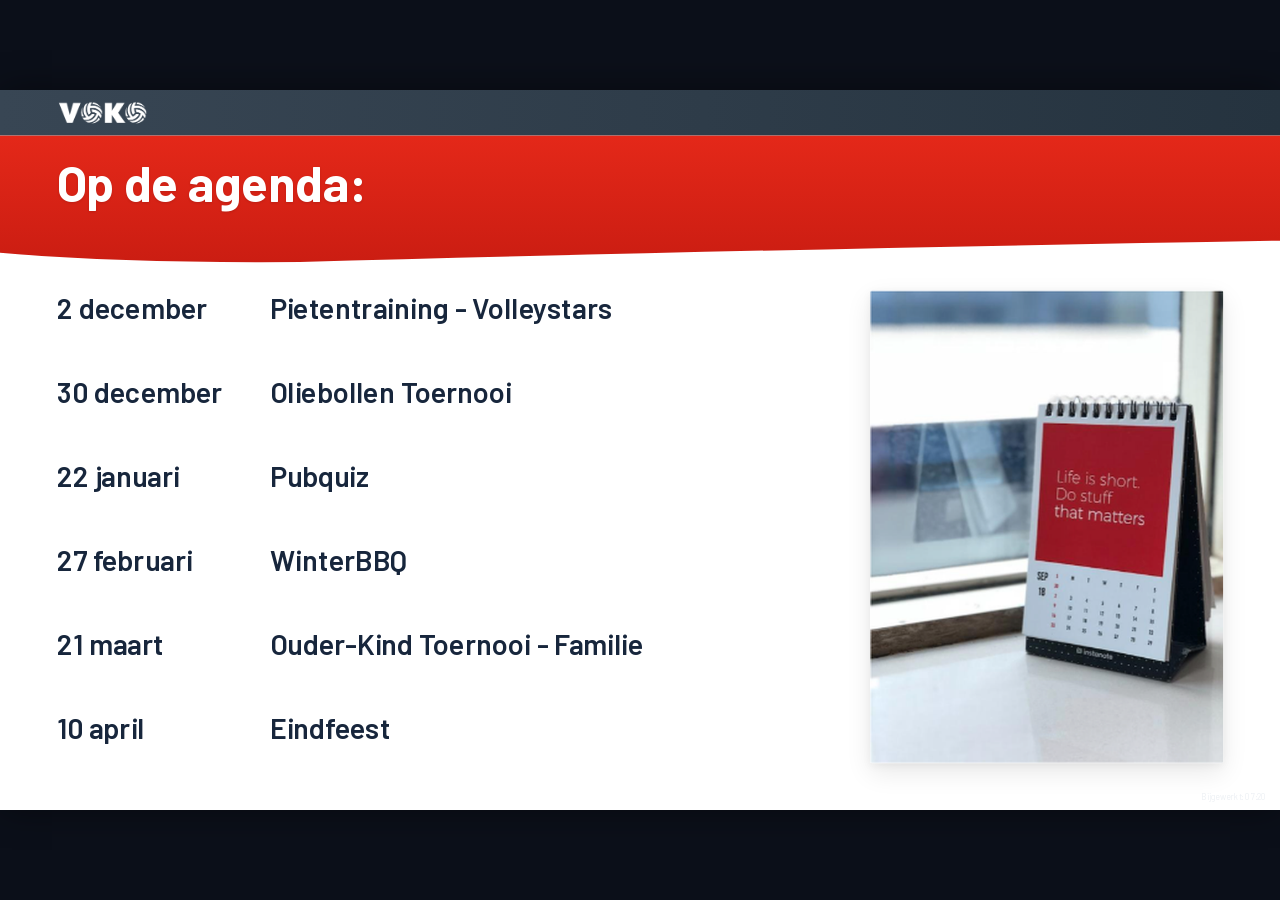
==== index.html @ cb3038ce "Initial commit: VOKO Yodeck Agenda slide & scraper pipeline" ====
<!DOCTYPE html>
<html lang="nl">
<head>
  <meta charset="UTF-8">
  <meta name="viewport" content="width=device-width, initial-scale=1.0">
  <meta http-equiv="X-UA-Compatible" content="ie=edge">
  <title>VOKO Digital Signage - Op de agenda</title>
  <link rel="stylesheet" href="style.css">
</head>
<body>

  <div id="viewport-scaler">
    <div id="slide-canvas">
      
      <!-- 1. Bovenbalk met wit VOKO logo -->
      <header class="top-bar">
        <img src="assets/voko_wit.png" alt="VOKO Logo" class="voko-logo">
      </header>

      <!-- 2. Rode Banner met 'Op de agenda:' en subtiele curve onderzijde -->
      <div class="red-banner-wrapper">
        <svg class="banner-svg" viewBox="0 0 1920 192" preserveAspectRatio="none" xmlns="http://www.w3.org/2000/svg">
          <defs>
            <linearGradient id="vokoRedGrad" x1="0%" y1="0%" x2="0%" y2="100%">
              <stop offset="0%" stop-color="#e42819" />
              <stop offset="100%" stop-color="#cb1d12" />
            </linearGradient>
          </defs>
          <path d="M 0,0 L 1920,0 L 1920,158 Q 1100,172 450,190 Q 180,192 0,176 Z" fill="url(#vokoRedGrad)" />
        </svg>
        <div class="banner-content">
          <h1 class="banner-title">Op de agenda:</h1>
        </div>
      </div>

      <!-- 3. Hoofdcontent: Agenda links, Bureaukalender rechts -->
      <main class="content-area">
        <div class="agenda-column" id="agenda-container">
          <!-- Fallback items worden direct gerenderd om flikkeringen te voorkomen -->
          <div class="agenda-row">
            <div class="agenda-date">2 december</div>
            <div class="agenda-title">Pietentraining - Volleystars</div>
          </div>
          <div class="agenda-row">
            <div class="agenda-date">30 december</div>
            <div class="agenda-title">Oliebollen Toernooi</div>
          </div>
          <div class="agenda-row">
            <div class="agenda-date">22 januari</div>
            <div class="agenda-title">Pubquiz</div>
          </div>
          <div class="agenda-row">
            <div class="agenda-date">27 februari</div>
            <div class="agenda-title">WinterBBQ</div>
          </div>
          <div class="agenda-row">
            <div class="agenda-date">21 maart</div>
            <div class="agenda-title">Ouder-Kind Toernooi - Familie</div>
          </div>
          <div class="agenda-row">
            <div class="agenda-date">10 april</div>
            <div class="agenda-title">Eindfeest</div>
          </div>
        </div>

        <div class="calendar-column">
          <img src="assets/calendar.png" alt="Life is short. Do stuff that matters" class="calendar-image">
        </div>
      </main>

      <!-- Subtiele timestamp voor diagnostiek bij narrowcasting inspectie -->
      <div class="signage-status" id="status-indicator">VOKO Digital Signage</div>

    </div>
  </div>

  <script>
    // -------------------------------------------------------------------------
    // 1. Automatische Schaling naar elk schermformaat (behoudt vaste 16:9 verhouding)
    // -------------------------------------------------------------------------
    function fitViewport() {
      const canvas = document.getElementById('slide-canvas');
      if (!canvas) return;
      const targetWidth = 1920;
      const targetHeight = 1080;
      const currentWidth = window.innerWidth;
      const currentHeight = window.innerHeight;

      const scale = Math.min(currentWidth / targetWidth, currentHeight / targetHeight);
      canvas.style.transform = `scale(${scale})`;
    }

    window.addEventListener('resize', fitViewport);
    window.addEventListener('DOMContentLoaded', fitViewport);
    fitViewport();

    // -------------------------------------------------------------------------
    // 2. Client-Side Auto-Refresh (elke 15 minuten nieuwe agenda.json ophalen)
    // -------------------------------------------------------------------------
    const REFRESH_INTERVAL_MS = 15 * 60 * 1000; // 15 minuten
    let currentAgendaFingerprint = '';

    async function fetchAgenda() {
      try {
        // Cache-buster parameter voorkomt verouderde HTTP cache op de Yodeck player
        const cacheBuster = Date.now();
        const response = await fetch(`agenda.json?v=${cacheBuster}`, {
          headers: { 'Accept': 'application/json' },
          cache: 'no-store'
        });

        if (!response.ok) {
          throw new Error(`HTTP fout: ${response.status}`);
        }

        const data = await response.json();
        if (!data || !Array.isArray(data.items)) {
          throw new Error('Ongeldige JSON structuur ontvangen');
        }

        const items = data.items.slice(0, 6);
        const newFingerprint = JSON.stringify(items);

        // Update DOM alleen als data daadwerkelijk is veranderd
        if (newFingerprint !== currentAgendaFingerprint) {
          updateAgendaDOM(items);
          currentAgendaFingerprint = newFingerprint;
        }

        // Werk statusindicator bij
        const statusEl = document.getElementById('status-indicator');
        if (statusEl) {
          const now = new Date();
          const timeStr = now.toLocaleTimeString('nl-NL', { hour: '2-digit', minute: '2-digit' });
          statusEl.textContent = `Bijgewerkt: ${timeStr}`;
        }
      } catch (err) {
        console.warn('Agenda refresh waarschuwing (bestaande weergave blijft behouden):', err);
      }
    }

    function updateAgendaDOM(items) {
      const container = document.getElementById('agenda-container');
      if (!container) return;

      // Zachte overgang bij updates
      const existingRows = container.querySelectorAll('.agenda-row');
      existingRows.forEach(row => row.classList.add('fade-out'));

      setTimeout(() => {
        container.innerHTML = '';
        items.forEach(item => {
          const row = document.createElement('div');
          row.className = 'agenda-row fade-out';

          const dateEl = document.createElement('div');
          dateEl.className = 'agenda-date';
          dateEl.textContent = item.datum || '';

          const titleEl = document.createElement('div');
          titleEl.className = 'agenda-title';
          titleEl.textContent = item.titel || '';

          row.appendChild(dateEl);
          row.appendChild(titleEl);
          container.appendChild(row);

          // Force reflow en fade in
          requestAnimationFrame(() => {
            row.classList.remove('fade-out');
          });
        });
      }, 350);
    }

    // Direct ophalen bij pagina-initialisatie & periodieke timer instellen
    fetchAgenda();
    setInterval(fetchAgenda, REFRESH_INTERVAL_MS);
  </script>

</body>
</html>
---- style.css ----
/* ==========================================================================
   VOKO Digital Signage - Narrowcasting Agenda Slide (1920x1080)
   ========================================================================== */

/* Local Barlow Fonts (matching official VOKO brand identity) */
@font-face {
  font-family: 'Barlow';
  font-style: normal;
  font-weight: 400;
  src: url('assets/fonts/barlow-400-normal-17ef8a.woff2') format('woff2');
  font-display: swap;
}

@font-face {
  font-family: 'Barlow';
  font-style: normal;
  font-weight: 500;
  src: url('assets/fonts/barlow-500-normal-acf24d.woff2') format('woff2');
  font-display: swap;
}

@font-face {
  font-family: 'Barlow';
  font-style: normal;
  font-weight: 600;
  src: url('assets/fonts/barlow-600-normal-7abf44.woff2') format('woff2');
  font-display: swap;
}

@font-face {
  font-family: 'Barlow';
  font-style: normal;
  font-weight: 700;
  src: url('assets/fonts/barlow-700-normal-4a2043.woff2') format('woff2');
  font-display: swap;
}

/* Reset & Viewport Base */
* {
  margin: 0;
  padding: 0;
  box-sizing: border-box;
}

html, body {
  width: 100%;
  height: 100%;
  overflow: hidden;
  background-color: #0b0f19;
  font-family: 'Barlow', -apple-system, BlinkMacSystemFont, 'Segoe UI', Roboto, 'Helvetica Neue', Arial, sans-serif;
  -webkit-font-smoothing: antialiased;
  -moz-osx-font-smoothing: grayscale;
}

/* Fixed 1920x1080 Canvas with Automatic Viewport Fitting */
#viewport-scaler {
  position: absolute;
  top: 0;
  left: 0;
  width: 100vw;
  height: 100vh;
  display: flex;
  align-items: center;
  justify-content: center;
  overflow: hidden;
}

#slide-canvas {
  width: 1920px;
  height: 1080px;
  min-width: 1920px;
  min-height: 1080px;
  max-width: 1920px;
  max-height: 1080px;
  background: #ffffff;
  position: relative;
  overflow: hidden;
  transform-origin: center center;
  box-shadow: 0 0 50px rgba(0, 0, 0, 0.4);
}

/* --------------------------------------------------------------------------
   1. Bovenbalk: Donkergrijze gradient strook met wit VOKO logo
   -------------------------------------------------------------------------- */
.top-bar {
  width: 100%;
  height: 68px;
  background: linear-gradient(90deg, #384654 0%, #2e3c49 55%, #25333f 100%);
  display: flex;
  align-items: center;
  padding: 0 85px;
  position: relative;
  z-index: 10;
}

.top-bar .voko-logo {
  height: 38px;
  width: auto;
  display: block;
  object-fit: contain;
}

/* --------------------------------------------------------------------------
   2. Rode Banner: VOKO Rood met subtiele golfcurve aan de onderkant
   -------------------------------------------------------------------------- */
.red-banner-wrapper {
  position: relative;
  width: 100%;
  height: 192px;
  z-index: 5;
}

.banner-svg {
  position: absolute;
  top: 0;
  left: 0;
  width: 1920px;
  height: 192px;
  display: block;
  pointer-events: none;
}

.banner-content {
  position: absolute;
  top: 0;
  left: 0;
  width: 100%;
  height: 100%;
  padding: 30px 85px 0 85px;
  display: flex;
  align-items: flex-start;
  z-index: 2;
}

.banner-title {
  color: #ffffff;
  font-size: 74px;
  font-weight: 700;
  letter-spacing: -0.5px;
  line-height: 1.1;
  text-shadow: 0 2px 4px rgba(0, 0, 0, 0.12);
}

/* --------------------------------------------------------------------------
   3. Hoofdcontent: 2 Kolommen (Agenda Links, Kalender Rechts)
   -------------------------------------------------------------------------- */
.content-area {
  position: absolute;
  top: 260px;
  bottom: 0;
  left: 0;
  right: 0;
  display: flex;
  justify-content: space-between;
  align-items: flex-start;
  padding: 40px 85px 50px 85px;
}

/* Linkerkolom: 6 Rijen met Datums & Activiteiten */
.agenda-column {
  width: 1140px;
  height: 710px;
  display: flex;
  flex-direction: column;
  justify-content: space-between;
}

.agenda-row {
  display: flex;
  align-items: baseline;
  height: 80px;
  opacity: 1;
  transition: opacity 0.35s ease, transform 0.35s ease;
}

.agenda-row.fade-out {
  opacity: 0;
  transform: translateY(-8px);
}

.agenda-date {
  width: 320px;
  min-width: 320px;
  font-size: 43px;
  font-weight: 600;
  color: #17263c;
  line-height: 1.25;
  white-space: nowrap;
}

.agenda-title {
  flex: 1;
  font-size: 43px;
  font-weight: 600;
  color: #17263c;
  line-height: 1.25;
  white-space: nowrap;
  overflow: hidden;
  text-overflow: ellipsis;
  padding-right: 20px;
}

/* Rechterkolom: Kalender Afbeelding */
.calendar-column {
  width: 540px;
  height: 720px;
  display: flex;
  align-items: flex-start;
  justify-content: flex-end;
}

.calendar-image {
  width: 530px;
  height: 710px;
  object-fit: cover;
  border-radius: 4px;
  box-shadow: 0 14px 38px rgba(0, 0, 0, 0.09), 0 4px 12px rgba(0, 0, 0, 0.05);
  display: block;
}

/* Footer / status (subtiel verborgen voor digital signage display) */
.signage-status {
  position: absolute;
  bottom: 12px;
  right: 20px;
  font-size: 13px;
  color: #cbd5e1;
  opacity: 0.35;
  font-weight: 400;
  pointer-events: none;
}
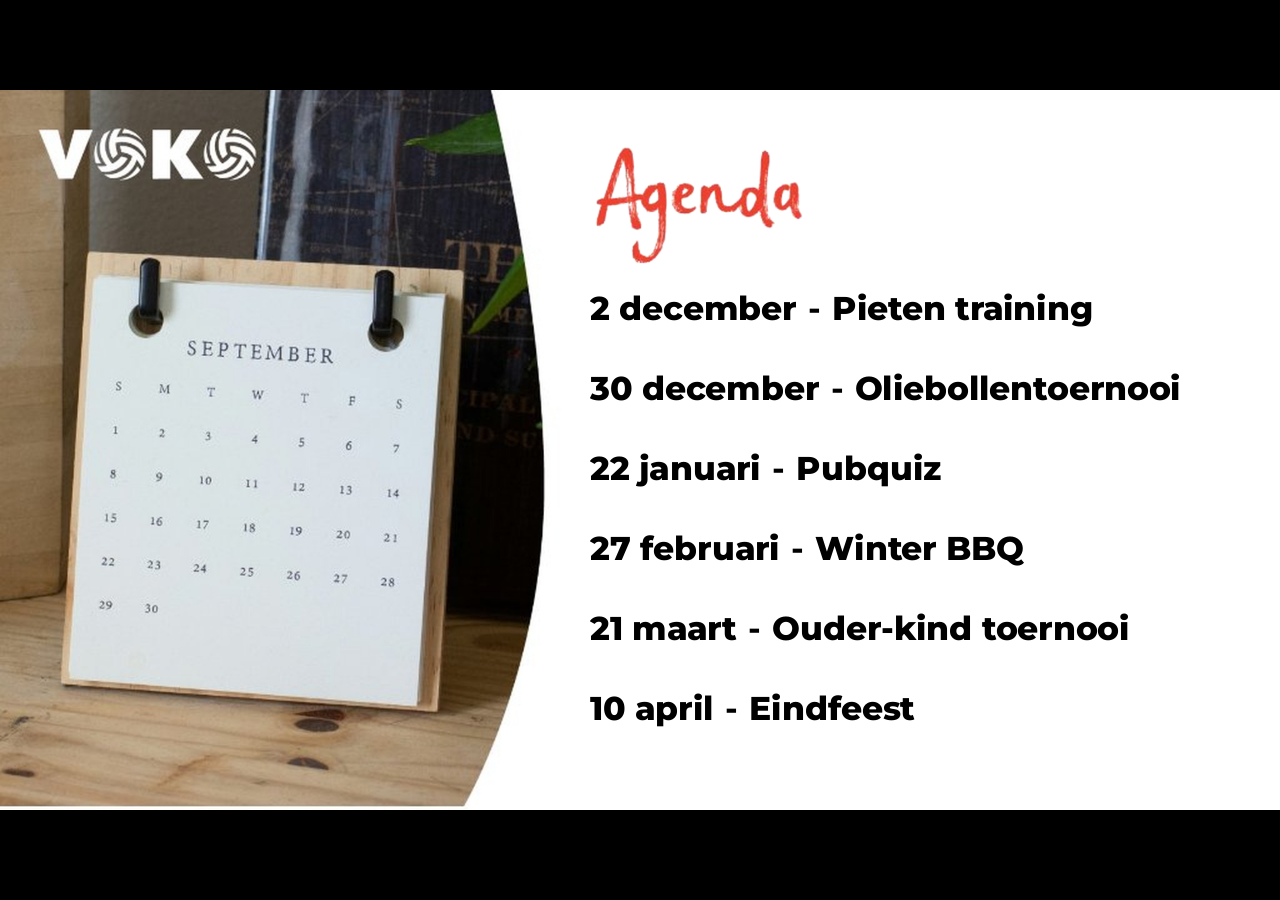
==== commit 4fcf8033: "Vormgeving agenda slide vernieuwd naar modern kalender-ontwerp" ====
--- a/index.html
+++ b/index.html
@@ -4,71 +4,124 @@
   <meta charset="UTF-8">
   <meta name="viewport" content="width=device-width, initial-scale=1.0">
   <meta http-equiv="X-UA-Compatible" content="ie=edge">
-  <title>VOKO Digital Signage - Op de agenda</title>
-  <link rel="stylesheet" href="style.css">
+  <title>VOKO Digital Signage - Agenda</title>
+  
+  <!-- Montserrat voor de karakteristieke strakke, zware typografie conform het nieuwe kalender-ontwerp -->
+  <link rel="preconnect" href="https://fonts.googleapis.com">
+  <link rel="preconnect" href="https://fonts.gstatic.com" crossorigin>
+  <link href="https://fonts.googleapis.com/css2?family=Montserrat:wght@800;900&display=swap" rel="stylesheet">
+
+  <style>
+    * {
+      box-sizing: border-box;
+      margin: 0;
+      padding: 0;
+    }
+
+    html, body {
+      width: 100%;
+      height: 100%;
+      overflow: hidden;
+      background-color: #000000;
+      font-family: 'Montserrat', -apple-system, BlinkMacSystemFont, 'Segoe UI', Roboto, sans-serif;
+      -webkit-font-smoothing: antialiased;
+      -moz-osx-font-smoothing: grayscale;
+    }
+
+    /* Vaste 16:9 canvas container met automatische responsieve schaling */
+    #viewport-scaler {
+      position: absolute;
+      top: 0;
+      left: 0;
+      width: 100vw;
+      height: 100vh;
+      display: flex;
+      align-items: center;
+      justify-content: center;
+      overflow: hidden;
+      background-color: #000000;
+    }
+
+    #slide-canvas {
+      width: 1920px;
+      height: 1080px;
+      min-width: 1920px;
+      min-height: 1080px;
+      max-width: 1920px;
+      max-height: 1080px;
+      position: relative;
+      background: #ffffff url('assets/agenda_bg.jpg') no-repeat center center / cover;
+      transform-origin: center center;
+      overflow: hidden;
+    }
+
+    /* Rode brush-script "Agenda" titel */
+    .agenda-title-img {
+      position: absolute;
+      top: 72px;
+      left: 885px;
+      width: 326px;
+      height: auto;
+      display: block;
+      user-select: none;
+    }
+
+    /* Lijst met de 6 eerstvolgende agenda-items */
+    .agenda-list {
+      position: absolute;
+      top: 300px;
+      left: 885px;
+      right: 60px;
+      display: flex;
+      flex-direction: column;
+      gap: 65px;
+    }
+
+    .agenda-item {
+      font-size: 50px;
+      font-weight: 800;
+      color: #000000;
+      letter-spacing: -0.5px;
+      line-height: 1.1;
+      white-space: nowrap;
+      overflow: hidden;
+      text-overflow: ellipsis;
+      transition: opacity 0.3s ease;
+    }
+
+    .agenda-item.fade-out {
+      opacity: 0;
+    }
+
+    .agenda-sep {
+      margin: 0 4px;
+      font-weight: 700;
+    }
+
+    /* Subtiele diagnostische timestamp (verborgen voor publiek) */
+    .signage-status {
+      display: none;
+    }
+  </style>
 </head>
 <body>
 
   <div id="viewport-scaler">
     <div id="slide-canvas">
       
-      <!-- 1. Bovenbalk met wit VOKO logo -->
-      <header class="top-bar">
-        <img src="assets/voko_wit.png" alt="VOKO Logo" class="voko-logo">
-      </header>
-
-      <!-- 2. Rode Banner met 'Op de agenda:' en subtiele curve onderzijde -->
-      <div class="red-banner-wrapper">
-        <svg class="banner-svg" viewBox="0 0 1920 192" preserveAspectRatio="none" xmlns="http://www.w3.org/2000/svg">
-          <defs>
-            <linearGradient id="vokoRedGrad" x1="0%" y1="0%" x2="0%" y2="100%">
-              <stop offset="0%" stop-color="#e42819" />
-              <stop offset="100%" stop-color="#cb1d12" />
-            </linearGradient>
-          </defs>
-          <path d="M 0,0 L 1920,0 L 1920,158 Q 1100,172 450,190 Q 180,192 0,176 Z" fill="url(#vokoRedGrad)" />
-        </svg>
-        <div class="banner-content">
-          <h1 class="banner-title">Op de agenda:</h1>
-        </div>
+      <!-- Rode brush-script "Agenda" kop -->
+      <img src="assets/agenda_title.png" alt="Agenda" class="agenda-title-img">
+
+      <!-- Dynamische agendalijst (met pre-rendered fallback items ter voorkoming van flikkering) -->
+      <div class="agenda-list" id="agenda-container">
+        <div class="agenda-item"><span class="agenda-date">2 december</span><span class="agenda-sep"> - </span><span class="agenda-title">Pieten training</span></div>
+        <div class="agenda-item"><span class="agenda-date">30 december</span><span class="agenda-sep"> - </span><span class="agenda-title">Oliebollentoernooi</span></div>
+        <div class="agenda-item"><span class="agenda-date">22 januari</span><span class="agenda-sep"> - </span><span class="agenda-title">Pubquiz</span></div>
+        <div class="agenda-item"><span class="agenda-date">27 februari</span><span class="agenda-sep"> - </span><span class="agenda-title">Winter BBQ</span></div>
+        <div class="agenda-item"><span class="agenda-date">21 maart</span><span class="agenda-sep"> - </span><span class="agenda-title">Ouder-kind toernooi</span></div>
+        <div class="agenda-item"><span class="agenda-date">10 april</span><span class="agenda-sep"> - </span><span class="agenda-title">Eindfeest</span></div>
       </div>
 
-      <!-- 3. Hoofdcontent: Agenda links, Bureaukalender rechts -->
-      <main class="content-area">
-        <div class="agenda-column" id="agenda-container">
-          <!-- Fallback items worden direct gerenderd om flikkeringen te voorkomen -->
-          <div class="agenda-row">
-            <div class="agenda-date">2 december</div>
-            <div class="agenda-title">Pietentraining - Volleystars</div>
-          </div>
-          <div class="agenda-row">
-            <div class="agenda-date">30 december</div>
-            <div class="agenda-title">Oliebollen Toernooi</div>
-          </div>
-          <div class="agenda-row">
-            <div class="agenda-date">22 januari</div>
-            <div class="agenda-title">Pubquiz</div>
-          </div>
-          <div class="agenda-row">
-            <div class="agenda-date">27 februari</div>
-            <div class="agenda-title">WinterBBQ</div>
-          </div>
-          <div class="agenda-row">
-            <div class="agenda-date">21 maart</div>
-            <div class="agenda-title">Ouder-Kind Toernooi - Familie</div>
-          </div>
-          <div class="agenda-row">
-            <div class="agenda-date">10 april</div>
-            <div class="agenda-title">Eindfeest</div>
-          </div>
-        </div>
-
-        <div class="calendar-column">
-          <img src="assets/calendar.png" alt="Life is short. Do stuff that matters" class="calendar-image">
-        </div>
-      </main>
-
-      <!-- Subtiele timestamp voor diagnostiek bij narrowcasting inspectie -->
       <div class="signage-status" id="status-indicator">VOKO Digital Signage</div>
 
     </div>
@@ -95,14 +148,32 @@
     fitViewport();
 
     // -------------------------------------------------------------------------
-    // 2. Client-Side Auto-Refresh (elke 15 minuten nieuwe agenda.json ophalen)
+    // 2. Normalisatie van activiteitstitels conform het strakke VOKO slide-ontwerp
+    // -------------------------------------------------------------------------
+    function formatAgendaTitle(rawTitle) {
+      if (!rawTitle) return '';
+      const t = rawTitle.trim();
+
+      if (/pieten\s*training/i.test(t)) return 'Pieten training';
+      if (/oliebollen\s*toernooi/i.test(t)) return 'Oliebollentoernooi';
+      if (/winter\s*bbq/i.test(t)) return 'Winter BBQ';
+      if (/ouder[- ]kind/i.test(t)) return 'Ouder-kind toernooi';
+      if (/pubquiz/i.test(t)) return 'Pubquiz';
+      if (/eindfeest/i.test(t)) return 'Eindfeest';
+
+      // Verwijder eventuele dubbele koppelteken achtervoegsels (zoals "Activiteit - Doelgroep")
+      // tenzij het titel-eigen is
+      return t;
+    }
+
+    // -------------------------------------------------------------------------
+    // 3. Client-Side Auto-Refresh (elke 15 minuten nieuwe agenda.json ophalen)
     // -------------------------------------------------------------------------
     const REFRESH_INTERVAL_MS = 15 * 60 * 1000; // 15 minuten
     let currentAgendaFingerprint = '';
 
     async function fetchAgenda() {
       try {
-        // Cache-buster parameter voorkomt verouderde HTTP cache op de Yodeck player
         const cacheBuster = Date.now();
         const response = await fetch(`agenda.json?v=${cacheBuster}`, {
           headers: { 'Accept': 'application/json' },
@@ -127,7 +198,6 @@
           currentAgendaFingerprint = newFingerprint;
         }
 
-        // Werk statusindicator bij
         const statusEl = document.getElementById('status-indicator');
         if (statusEl) {
           const now = new Date();
@@ -143,37 +213,39 @@
       const container = document.getElementById('agenda-container');
       if (!container) return;
 
-      // Zachte overgang bij updates
-      const existingRows = container.querySelectorAll('.agenda-row');
-      existingRows.forEach(row => row.classList.add('fade-out'));
+      const existingItems = container.querySelectorAll('.agenda-item');
+      existingItems.forEach(el => el.classList.add('fade-out'));
 
       setTimeout(() => {
         container.innerHTML = '';
         items.forEach(item => {
-          const row = document.createElement('div');
-          row.className = 'agenda-row fade-out';
-
-          const dateEl = document.createElement('div');
-          dateEl.className = 'agenda-date';
-          dateEl.textContent = item.datum || '';
-
-          const titleEl = document.createElement('div');
-          titleEl.className = 'agenda-title';
-          titleEl.textContent = item.titel || '';
-
-          row.appendChild(dateEl);
-          row.appendChild(titleEl);
-          container.appendChild(row);
-
-          // Force reflow en fade in
+          const itemEl = document.createElement('div');
+          itemEl.className = 'agenda-item fade-out';
+
+          const dateSpan = document.createElement('span');
+          dateSpan.className = 'agenda-date';
+          dateSpan.textContent = item.datum || '';
+
+          const sepSpan = document.createElement('span');
+          sepSpan.className = 'agenda-sep';
+          sepSpan.textContent = ' - ';
+
+          const titleSpan = document.createElement('span');
+          titleSpan.className = 'agenda-title';
+          titleSpan.textContent = formatAgendaTitle(item.titel);
+
+          itemEl.appendChild(dateSpan);
+          itemEl.appendChild(sepSpan);
+          itemEl.appendChild(titleSpan);
+          container.appendChild(itemEl);
+
           requestAnimationFrame(() => {
-            row.classList.remove('fade-out');
+            itemEl.classList.remove('fade-out');
           });
         });
-      }, 350);
-    }
-
-    // Direct ophalen bij pagina-initialisatie & periodieke timer instellen
+      }, 300);
+    }
+
     fetchAgenda();
     setInterval(fetchAgenda, REFRESH_INTERVAL_MS);
   </script>
